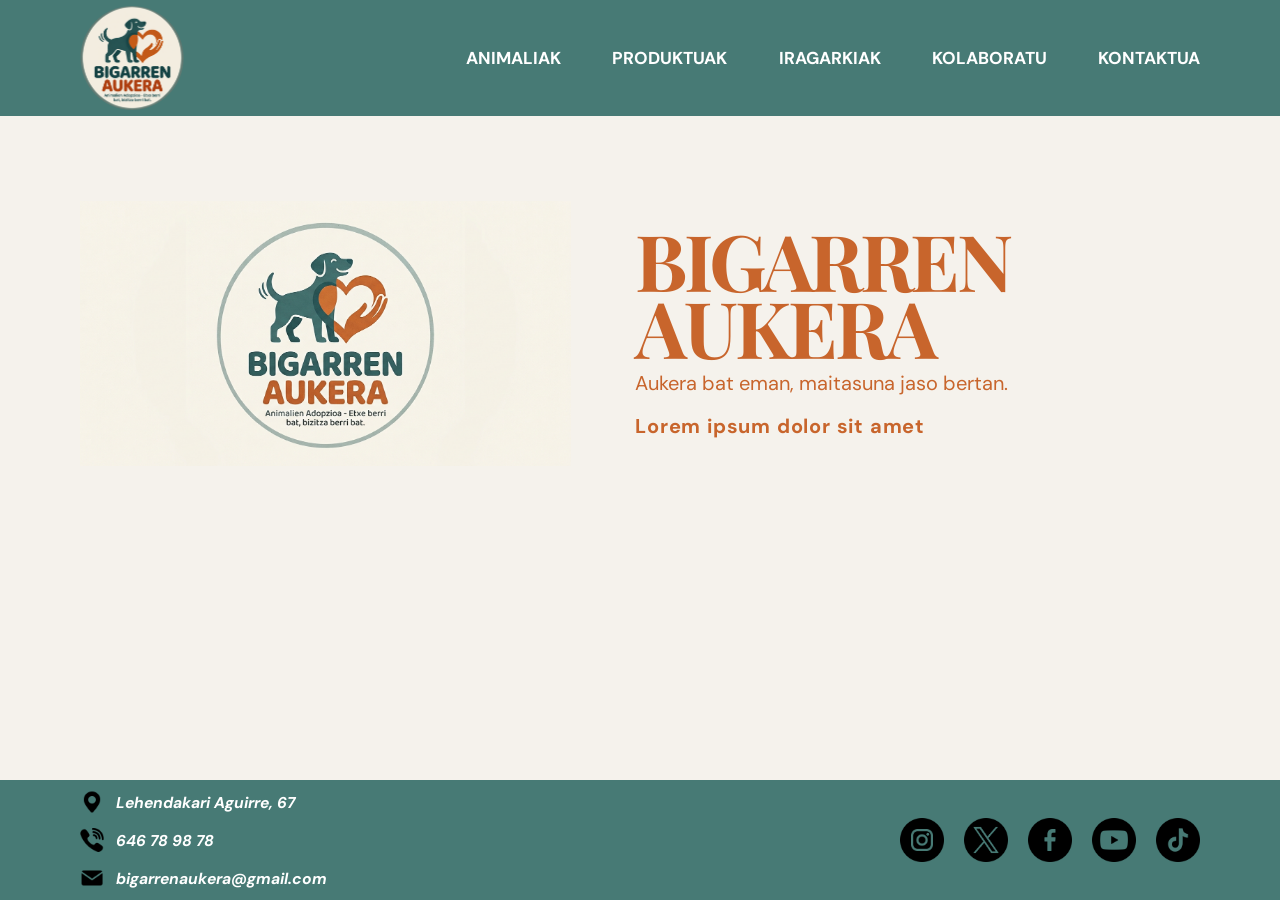
==== Index/index.html @ f1fbff44 "Karpeten egitura osoa sortuta, footer eta header-ekin sortutako Index" ====
<!doctype html>
<html lang="eu">
  <head>
    <meta charset="UTF-8">
    <meta name="viewport" content="width=device-width, initial-scale=1.0">
    <meta name="description" content="Bigarren Aukera - Animalien adopzioa eta etxe berriak.">
    <title>Bigarren Aukera | Animalien adopzioa</title>
    <link rel="stylesheet" href="../Orokorra/main.css">
    <link rel="stylesheet" href="index.css">
    <link rel="icon" href="../Orokorra/Argazkiak/logosinfondo.png" type="image/png">
  </head>
  <body>
    <header class="site-header">
      <div class="header-inner">
        <a class="brand" href="index.html" aria-label="Bigarren Aukera hasiera">
          <img src="../Orokorra/Argazkiak/logosinfondo.png" alt="Bigarren Aukera logoa">
        </a>
        <nav class="main-nav" aria-label="Nabigazio nagusia">
          <ul>
            <li><a href="../Animaliak/animaliak.html">ANIMALIAK</a></li>
            <li><a href="../Produktuak/produktuak.html">PRODUKTUAK</a></li>
            <li><a href="../Iragarkiak/iragarkiak.html">IRAGARKIAK</a></li>
            <li><a href="../Kolaboratu/kolaboratu.html">KOLABORATU</a></li>
            <li><a href="../Kontaktua/kontaktua.html">KONTAKTUA</a></li>
          </ul>
        </nav>
      </div>
    </header>

    <main>
      <section class="hero" aria-labelledby="hero-title">
        <img class="hero-image" src="../Orokorra/Argazkiak/logo.png" alt="Etxe berri baten zain dauden bost txakurkume">
        <div class="hero-copy">
          <h1 class="hero-title" id="hero-title">Bigarren<br>Aukera</h1>
          <p class="hero-subtitle">Aukera bat eman, maitasuna jaso bertan.</p>
          <p class="hero-intro">Lorem ipsum dolor sit amet</p>
        </div>
      </section>
    </main>

    <footer class="site-footer" id="kontaktua">
      <div class="footer-inner">
        <address class="contact-list">
          <a class="contact-item" href="https://www.google.com/maps/search/?api=1&query=Lehendakari+Aguirre+67" target="_blank" rel="noopener noreferrer">
            <img src="../Orokorra/Argazkiak/ubicacion.png" alt="" aria-hidden="true">
            <span>Lehendakari Aguirre, 67</span>
          </a>
          <a class="contact-item" href="tel:+34646789878">
            <img src="../Orokorra/Argazkiak/telefono.png" alt="" aria-hidden="true">
            <span>646 78 98 78</span>
          </a>
          <a class="contact-item" href="mailto:bigarrenaukera@gmail.com">
            <img src="../Orokorra/Argazkiak/email.png" alt="" aria-hidden="true">
            <span>bigarrenaukera@gmail.com</span>
          </a>
        </address>
        <div class="social-links" aria-label="Sare sozialak">
          <a href="https://www.instagram.com/" target="_blank" rel="noopener noreferrer" aria-label="Instagram"><img src="../Orokorra/Argazkiak/instagram.png" alt=""></a>
          <a href="https://x.com/" target="_blank" rel="noopener noreferrer" aria-label="Twitter"><img src="../Orokorra/Argazkiak/x.png" alt=""></a>
          <a href="https://www.facebook.com/" target="_blank" rel="noopener noreferrer" aria-label="Facebook"><img src="../Orokorra/Argazkiak/facebook.png" alt=""></a>
          <a href="https://www.youtube.com/" target="_blank" rel="noopener noreferrer" aria-label="YouTube"><img src="../Orokorra/Argazkiak/youtube.png" alt=""></a>
          <a href="https://www.tiktok.com/" target="_blank" rel="noopener noreferrer" aria-label="TikTok"><img src="../Orokorra/Argazkiak/tik-tok.png" alt=""></a>
        </div>
      </div>
    </footer>
  </body>
</html>
---- Orokorra/main.css ----
@import url('https://fonts.googleapis.com/css2?family=DM+Sans:wght@400;500;700&family=Playfair+Display:wght@700;800&display=swap');

:root {
  --teal: #477a75;
  --teal-dark: #315f5b;
  --orange: #c8652c;
  --cream: #f5f2ec;
  --ink: #1e2524;
  --white: #fff;
}

* {
  box-sizing: border-box;
}

html {
  scroll-behavior: smooth;
}

body {
  margin: 0;
  min-width: 320px;
  min-height: 100vh;
  background: var(--cream);
  color: var(--ink);
  font-family: 'DM Sans', Arial, sans-serif;
  display: flex;
  flex-direction: column;
}

img {
  display: block;
  max-width: 100%;
}

a {
  color: inherit;
  text-decoration: none;
}

main {
  flex: 1;
}

.site-header {
  background: var(--teal);
  color: var(--white);
}

.header-inner {
  display: flex;
  align-items: center;
  justify-content: space-between;
  width: min(1120px, calc(100% - 64px));
  min-height: 116px;
  margin: 0 auto;
  gap: 40px;
}

.brand img {
  width: 104px;
  height: 104px;
  border-radius: 50%;
  object-fit: cover;
  object-position: center;
  transform: scale(1.12);
}

.brand {
  display: block;
  width: 104px;
  height: 104px;
  overflow: hidden;
  border-radius: 50%;
}

.main-nav ul {
  display: flex;
  align-items: center;
  justify-content: flex-end;
  gap: clamp(24px, 4vw, 64px);
  margin: 0;
  padding: 0;
  list-style: none;
}

.main-nav a {
  font-size: 1.08rem;
  font-weight: 700;
  transition: color 180ms ease;
}

.main-nav a:hover,
.main-nav a:focus-visible {
  color: #f7c39d;
}

.site-footer {
  background: var(--teal);
  color: var(--white);
}

.footer-inner {
  display: flex;
  align-items: center;
  justify-content: space-between;
  width: min(1120px, calc(100% - 64px));
  min-height: 120px;
  margin: 0 auto;
  gap: 32px;
}

.contact-list {
  display: grid;
  gap: 14px;
  margin: 0;
}

.contact-item {
  display: flex;
  align-items: center;
  gap: 12px;
  font-size: 0.98rem;
  font-weight: 700;
  transition: opacity 180ms ease;
}

.contact-item:hover,
.contact-item:focus-visible {
  opacity: 0.82;
}

.contact-item img {
  width: 24px;
  height: 24px;
  object-fit: contain;
}

.social-links {
  display: flex;
  align-items: center;
  gap: 20px;
}

.social-links a {
  display: grid;
  place-items: center;
  border-radius: 50%;
  transition: transform 180ms ease, opacity 180ms ease;
}

.social-links a:hover,
.social-links a:focus-visible {
  transform: translateY(-3px);
  opacity: 0.82;
}

.social-links img {
  width: 44px;
  height: 44px;
  object-fit: contain;
}

@media (max-width: 760px) {
  .header-inner {
    width: min(100% - 32px, 560px);
    flex-direction: column;
    padding: 16px 0 22px;
    gap: 16px;
  }

  .brand img {
    width: 88px;
    height: 88px;
  }

  .brand {
    width: 88px;
    height: 88px;
  }

  .main-nav ul {
    flex-wrap: wrap;
    justify-content: center;
    gap: 12px 22px;
  }

  .main-nav a {
    font-size: 0.9rem;
  }

  .footer-inner {
    width: min(100% - 32px, 560px);
    flex-direction: column;
    align-items: flex-start;
    padding: 26px 0;
  }

  .social-links {
    align-self: center;
  }
}
---- Index/index.css ----
.hero {
  display: grid;
  grid-template-columns: minmax(0, 1fr) minmax(0, 1.15fr);
  align-items: center;
  gap: clamp(28px, 5vw, 64px);
  width: min(1120px, calc(100% - 64px));
  min-height: 434px;
  margin: 0 auto;
  padding: 52px 0;
}

.hero-image {
  width: 100%;
  max-height: 265px;
  object-fit: cover;
}

.hero-copy {
  color: var(--orange);
}

.hero-title {
  max-width: 570px;
  margin: 0;
  font-family: 'Playfair Display', Georgia, serif;
  font-size: clamp(3.4rem, 6.1vw, 5.6rem);
  line-height: 0.86;
  letter-spacing: -0.04em;
  text-transform: uppercase;
}

.hero-subtitle {
  margin: 10px 0 0;
  font-size: clamp(1rem, 1.8vw, 1.25rem);
  line-height: 1.2;
}

.hero-intro {
  margin: 18px 0 0;
  font-family: 'DM Sans', Arial, sans-serif;
  font-size: clamp(1rem, 1.8vw, 1.25rem);
  font-weight: 700;
  letter-spacing: 0.04em;
}

@media (max-width: 760px) {
  .hero {
    grid-template-columns: 1fr;
    width: min(100% - 32px, 560px);
    min-height: auto;
    padding: 40px 0 48px;
  }

  .hero-image {
    max-height: none;
  }

  .hero-copy {
    text-align: center;
  }

  .hero-title {
    margin: 0 auto;
  }
}
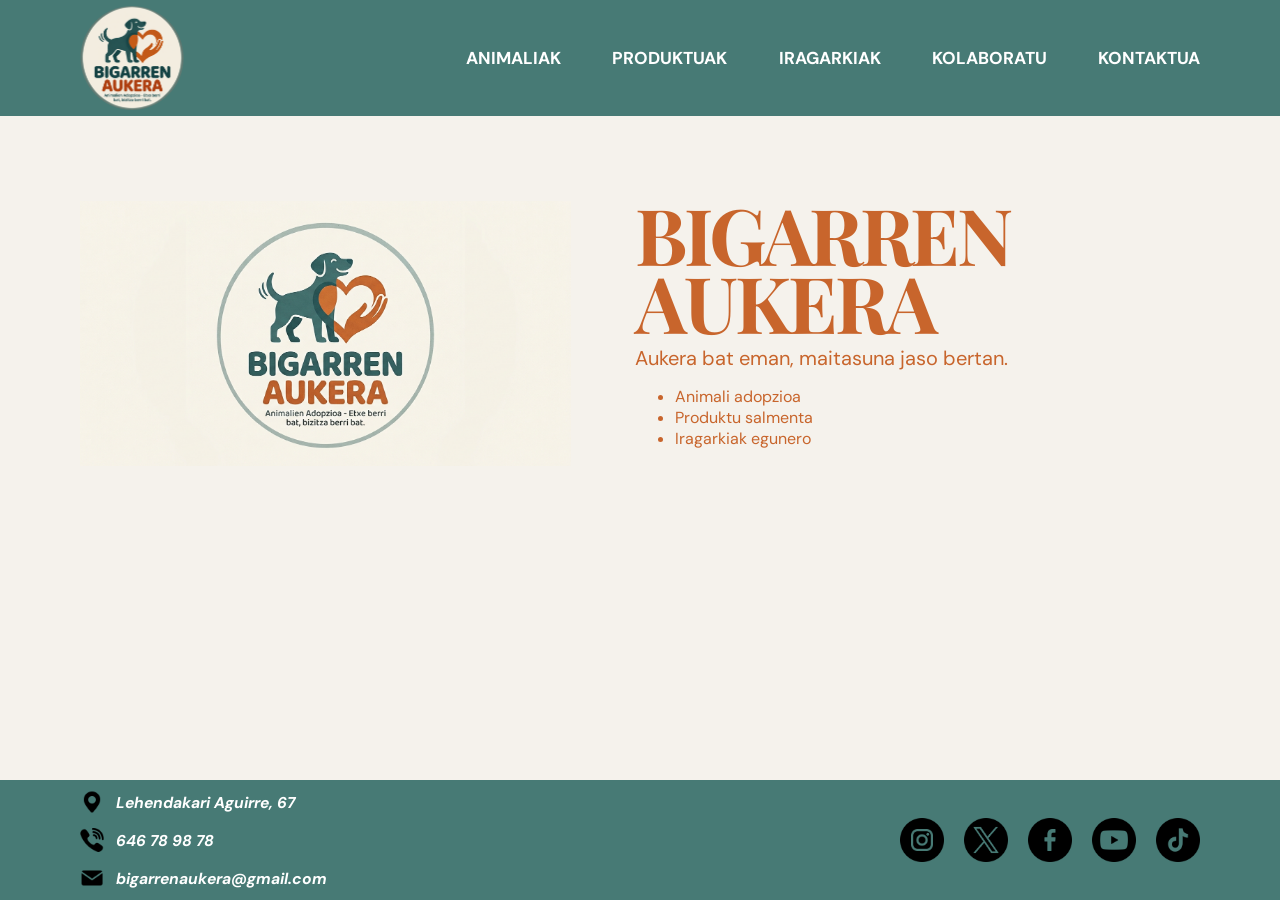
==== commit 4648511a: "Class, id eta alt izenak aldatuta organizazio obeagoa eukiteko. Animali horria funtzionala animali g" ====
--- a/Index/index.html
+++ b/Index/index.html
@@ -7,15 +7,15 @@
     <title>Bigarren Aukera | Animalien adopzioa</title>
     <link rel="stylesheet" href="../Orokorra/main.css">
     <link rel="stylesheet" href="index.css">
-    <link rel="icon" href="../Orokorra/Argazkiak/logosinfondo.png" type="image/png">
+    <link rel="icon" href="../Orokorra/Argazkiak/logosinfondo.ico" type="image/x-icon">
   </head>
   <body>
-    <header class="site-header">
-      <div class="header-inner">
-        <a class="brand" href="index.html" aria-label="Bigarren Aukera hasiera">
+    <header class="guneko-goiburua">
+      <div class="goiburu-barrualdea">
+        <a class="marka" href="index.html" aria-label="Bigarren Aukera hasiera">
           <img src="../Orokorra/Argazkiak/logosinfondo.png" alt="Bigarren Aukera logoa">
         </a>
-        <nav class="main-nav" aria-label="Nabigazio nagusia">
+        <nav class="nabigazio-nagusia" aria-label="Nabigazio nagusia">
           <ul>
             <li><a href="../Animaliak/animaliak.html">ANIMALIAK</a></li>
             <li><a href="../Produktuak/produktuak.html">PRODUKTUAK</a></li>
@@ -28,35 +28,39 @@
     </header>
 
     <main>
-      <section class="hero" aria-labelledby="hero-title">
-        <img class="hero-image" src="../Orokorra/Argazkiak/logo.png" alt="Etxe berri baten zain dauden bost txakurkume">
-        <div class="hero-copy">
-          <h1 class="hero-title" id="hero-title">Bigarren<br>Aukera</h1>
-          <p class="hero-subtitle">Aukera bat eman, maitasuna jaso bertan.</p>
-          <p class="hero-intro">Lorem ipsum dolor sit amet</p>
+      <section class="hasiera" aria-labelledby="hasiera-izenburua">
+        <img class="hasiera-irudia" src="../Orokorra/Argazkiak/logo.png" alt="Etxe berri baten zain dauden bost txakurkume">
+        <div class="hasiera-testua">
+          <h1 class="hasiera-izenburua" id="hasiera-izenburua">Bigarren<br>Aukera</h1>
+          <p class="hasiera-azpititulua">Aukera bat eman, maitasuna jaso bertan.</p>
+          <ul class="hasiera-botoiak">
+            <li>Animali adopzioa</li>
+            <li>Produktu salmenta</li>
+            <li>Iragarkiak egunero</li>
+          </ul>
         </div>
       </section>
     </main>
 
-    <footer class="site-footer" id="kontaktua">
-      <div class="footer-inner">
-        <address class="contact-list">
-          <a class="contact-item" href="https://www.google.com/maps/search/?api=1&query=Lehendakari+Aguirre+67" target="_blank" rel="noopener noreferrer">
+    <footer class="guneko-oina" id="kontaktua">
+      <div class="oin-barrualdea">
+        <address class="kontaktu-zerrenda">
+          <a class="kontaktu-elementua" href="https://www.google.com/maps/search/?api=1&query=Lehendakari+Aguirre+67" target="_blank" rel="noopener noreferrer">
             <img src="../Orokorra/Argazkiak/ubicacion.png" alt="" aria-hidden="true">
             <span>Lehendakari Aguirre, 67</span>
           </a>
-          <a class="contact-item" href="tel:+34646789878">
+          <a class="kontaktu-elementua" href="tel:+34646789878">
             <img src="../Orokorra/Argazkiak/telefono.png" alt="" aria-hidden="true">
             <span>646 78 98 78</span>
           </a>
-          <a class="contact-item" href="mailto:bigarrenaukera@gmail.com">
+          <a class="kontaktu-elementua" href="mailto:bigarrenaukera@gmail.com">
             <img src="../Orokorra/Argazkiak/email.png" alt="" aria-hidden="true">
             <span>bigarrenaukera@gmail.com</span>
           </a>
         </address>
-        <div class="social-links" aria-label="Sare sozialak">
+        <div class="sare-loturak" aria-label="Sare sozialak">
           <a href="https://www.instagram.com/" target="_blank" rel="noopener noreferrer" aria-label="Instagram"><img src="../Orokorra/Argazkiak/instagram.png" alt=""></a>
-          <a href="https://x.com/" target="_blank" rel="noopener noreferrer" aria-label="Twitter"><img src="../Orokorra/Argazkiak/x.png" alt=""></a>
+          <a href="https://x.com/" target="_blank" rel="noopener noreferrer" aria-label="X"><img src="../Orokorra/Argazkiak/x.png" alt=""></a>
           <a href="https://www.facebook.com/" target="_blank" rel="noopener noreferrer" aria-label="Facebook"><img src="../Orokorra/Argazkiak/facebook.png" alt=""></a>
           <a href="https://www.youtube.com/" target="_blank" rel="noopener noreferrer" aria-label="YouTube"><img src="../Orokorra/Argazkiak/youtube.png" alt=""></a>
           <a href="https://www.tiktok.com/" target="_blank" rel="noopener noreferrer" aria-label="TikTok"><img src="../Orokorra/Argazkiak/tik-tok.png" alt=""></a>
--- a/Orokorra/main.css
+++ b/Orokorra/main.css
@@ -42,12 +42,12 @@
   flex: 1;
 }
 
-.site-header {
+.guneko-goiburua {
   background: var(--teal);
   color: var(--white);
 }
 
-.header-inner {
+.goiburu-barrualdea {
   display: flex;
   align-items: center;
   justify-content: space-between;
@@ -57,7 +57,7 @@
   gap: 40px;
 }
 
-.brand img {
+.marka img {
   width: 104px;
   height: 104px;
   border-radius: 50%;
@@ -66,7 +66,7 @@
   transform: scale(1.12);
 }
 
-.brand {
+.marka {
   display: block;
   width: 104px;
   height: 104px;
@@ -74,7 +74,7 @@
   border-radius: 50%;
 }
 
-.main-nav ul {
+.nabigazio-nagusia ul {
   display: flex;
   align-items: center;
   justify-content: flex-end;
@@ -84,23 +84,23 @@
   list-style: none;
 }
 
-.main-nav a {
+.nabigazio-nagusia a {
   font-size: 1.08rem;
   font-weight: 700;
   transition: color 180ms ease;
 }
 
-.main-nav a:hover,
-.main-nav a:focus-visible {
+.nabigazio-nagusia a:hover,
+.nabigazio-nagusia a:focus-visible {
   color: #f7c39d;
 }
 
-.site-footer {
+.guneko-oina {
   background: var(--teal);
   color: var(--white);
 }
 
-.footer-inner {
+.oin-barrualdea {
   display: flex;
   align-items: center;
   justify-content: space-between;
@@ -110,13 +110,13 @@
   gap: 32px;
 }
 
-.contact-list {
+.kontaktu-zerrenda {
   display: grid;
   gap: 14px;
   margin: 0;
 }
 
-.contact-item {
+.kontaktu-elementua {
   display: flex;
   align-items: center;
   gap: 12px;
@@ -125,78 +125,78 @@
   transition: opacity 180ms ease;
 }
 
-.contact-item:hover,
-.contact-item:focus-visible {
+.kontaktu-elementua:hover,
+.kontaktu-elementua:focus-visible {
   opacity: 0.82;
 }
 
-.contact-item img {
+.kontaktu-elementua img {
   width: 24px;
   height: 24px;
   object-fit: contain;
 }
 
-.social-links {
+.sare-loturak {
   display: flex;
   align-items: center;
   gap: 20px;
 }
 
-.social-links a {
+.sare-loturak a {
   display: grid;
   place-items: center;
   border-radius: 50%;
   transition: transform 180ms ease, opacity 180ms ease;
 }
 
-.social-links a:hover,
-.social-links a:focus-visible {
+.sare-loturak a:hover,
+.sare-loturak a:focus-visible {
   transform: translateY(-3px);
   opacity: 0.82;
 }
 
-.social-links img {
+.sare-loturak img {
   width: 44px;
   height: 44px;
   object-fit: contain;
 }
 
 @media (max-width: 760px) {
-  .header-inner {
+  .goiburu-barrualdea {
     width: min(100% - 32px, 560px);
     flex-direction: column;
     padding: 16px 0 22px;
     gap: 16px;
   }
 
-  .brand img {
+  .marka img {
     width: 88px;
     height: 88px;
   }
 
-  .brand {
+  .marka {
     width: 88px;
     height: 88px;
   }
 
-  .main-nav ul {
+  .nabigazio-nagusia ul {
     flex-wrap: wrap;
     justify-content: center;
     gap: 12px 22px;
   }
 
-  .main-nav a {
+  .nabigazio-nagusia a {
     font-size: 0.9rem;
   }
 
-  .footer-inner {
+  .oin-barrualdea {
     width: min(100% - 32px, 560px);
     flex-direction: column;
     align-items: flex-start;
     padding: 26px 0;
   }
 
-  .social-links {
+  .sare-loturak {
     align-self: center;
   }
 }
--- a/Index/index.css
+++ b/Index/index.css
@@ -1,4 +1,4 @@
-.hero {
+.hasiera {
   display: grid;
   grid-template-columns: minmax(0, 1fr) minmax(0, 1.15fr);
   align-items: center;
@@ -9,17 +9,17 @@
   padding: 52px 0;
 }
 
-.hero-image {
+.hasiera-irudia {
   width: 100%;
   max-height: 265px;
   object-fit: cover;
 }
 
-.hero-copy {
+.hasiera-testua {
   color: var(--orange);
 }
 
-.hero-title {
+.hasiera-izenburua {
   max-width: 570px;
   margin: 0;
   font-family: 'Playfair Display', Georgia, serif;
@@ -29,13 +29,13 @@
   text-transform: uppercase;
 }
 
-.hero-subtitle {
+.hasiera-azpititulua {
   margin: 10px 0 0;
   font-size: clamp(1rem, 1.8vw, 1.25rem);
   line-height: 1.2;
 }
 
-.hero-intro {
+.hasiera-sarrera {
   margin: 18px 0 0;
   font-family: 'DM Sans', Arial, sans-serif;
   font-size: clamp(1rem, 1.8vw, 1.25rem);
@@ -44,22 +44,22 @@
 }
 
 @media (max-width: 760px) {
-  .hero {
+  .hasiera {
     grid-template-columns: 1fr;
     width: min(100% - 32px, 560px);
     min-height: auto;
     padding: 40px 0 48px;
   }
 
-  .hero-image {
+  .hasiera-irudia {
     max-height: none;
   }
 
-  .hero-copy {
+  .hasiera-testua {
     text-align: center;
   }
 
-  .hero-title {
+  .hasiera-izenburua {
     margin: 0 auto;
   }
 }
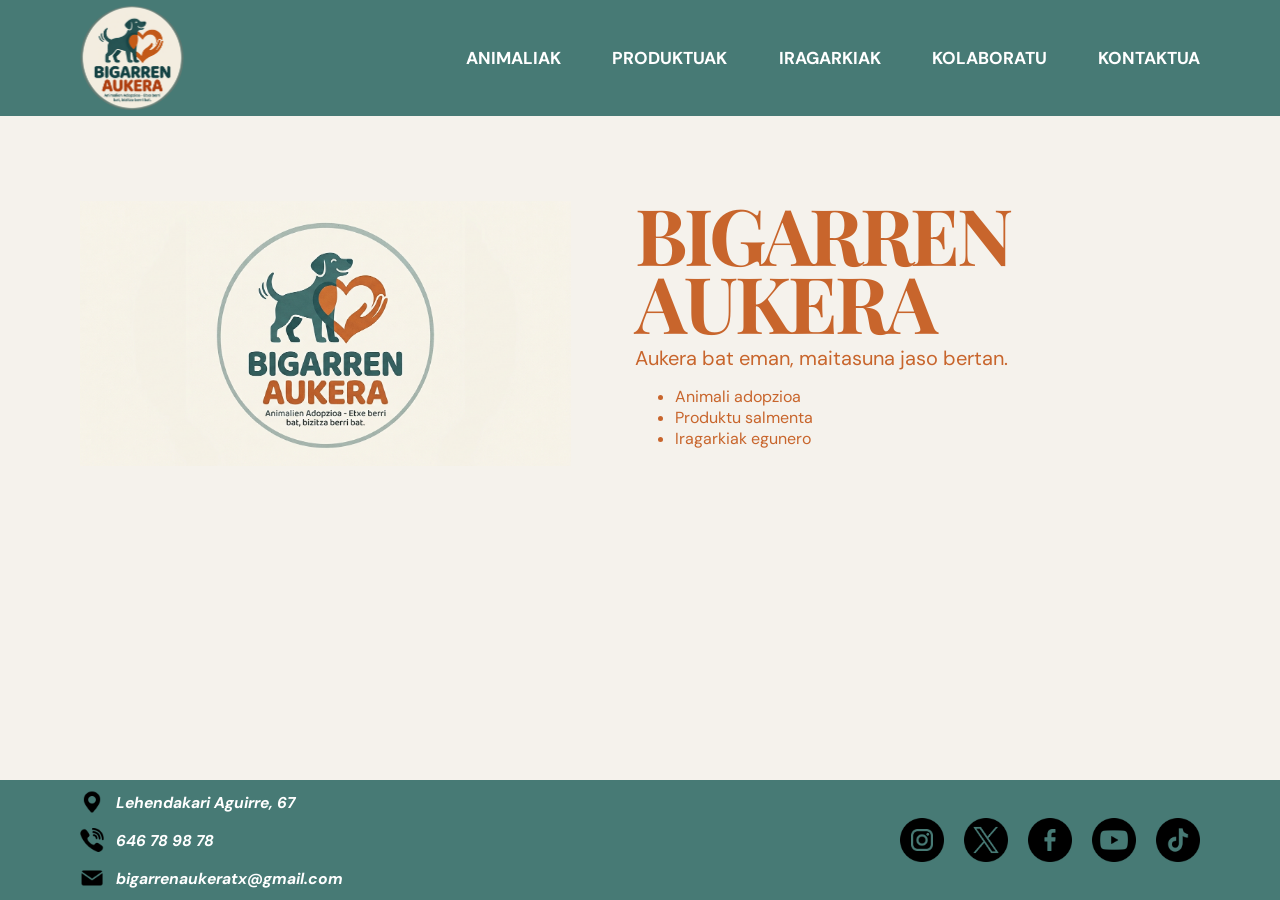
==== commit de63214f: "Footer aldatuta gmail berriarekin" ====
--- a/Index/index.html
+++ b/Index/index.html
@@ -53,9 +53,9 @@
             <img src="../Orokorra/Argazkiak/telefono.png" alt="" aria-hidden="true">
             <span>646 78 98 78</span>
           </a>
-          <a class="kontaktu-elementua" href="mailto:bigarrenaukera@gmail.com">
+          <a class="kontaktu-elementua" href="mailto:bigarrenaukeratx@gmail.com">
             <img src="../Orokorra/Argazkiak/email.png" alt="" aria-hidden="true">
-            <span>bigarrenaukera@gmail.com</span>
+            <span>bigarrenaukeratx@gmail.com</span>
           </a>
         </address>
         <div class="sare-loturak" aria-label="Sare sozialak">
